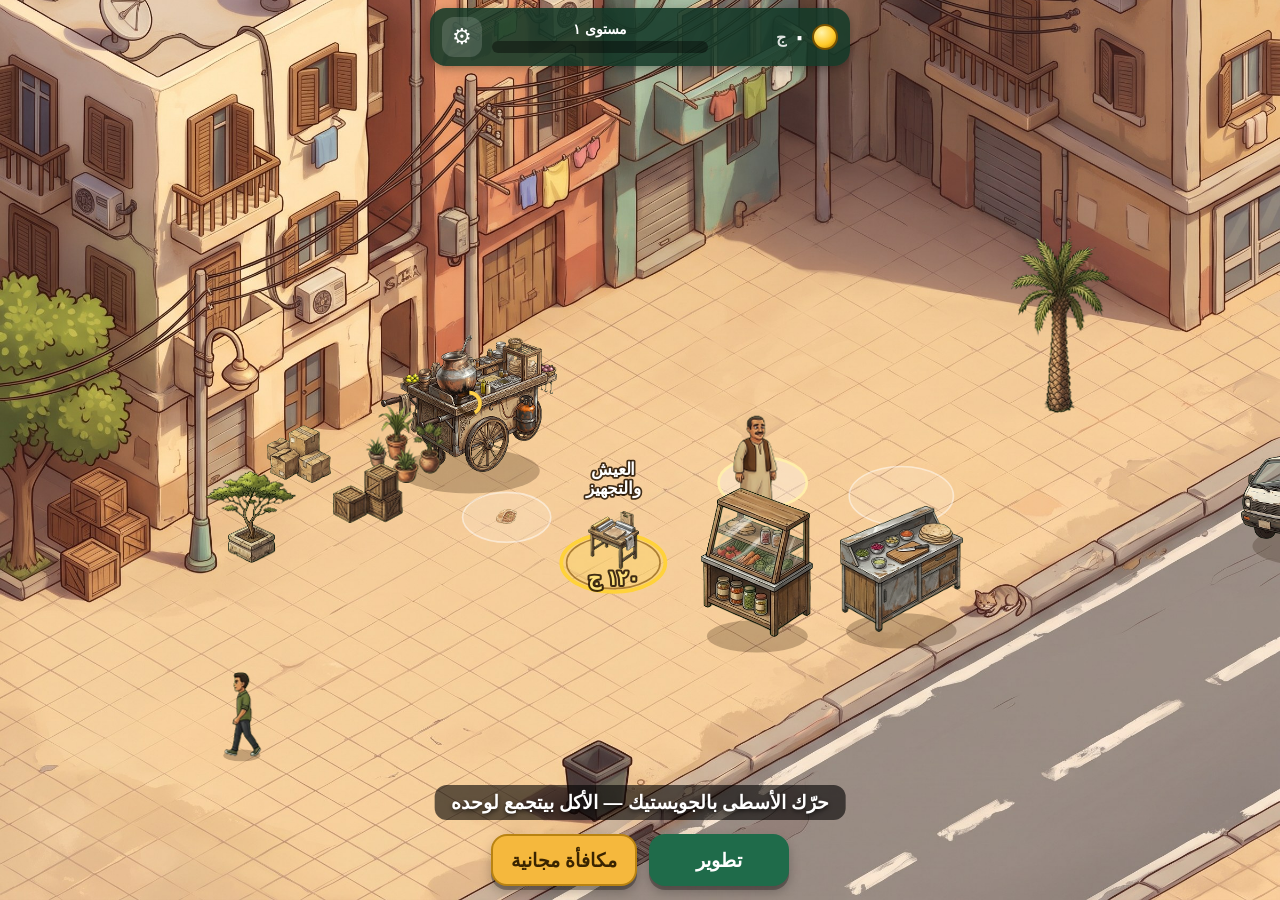
==== index.html @ d8e8b9ac "Add files via upload" ====
<!DOCTYPE html>
<html lang="ar" dir="rtl">
<head>
<meta charset="utf-8">
<meta name="viewport" content="width=device-width, initial-scale=1, maximum-scale=1, user-scalable=no, viewport-fit=cover">
<meta name="theme-color" content="#1b3a2a">
<title>فول وطعمية</title>
<link rel="stylesheet" href="style.css">
</head>
<body>
<canvas id="c"></canvas>

<div id="hud">
  <div id="topbar">
    <div id="moneyBox"><span class="coin"></span><b id="money">٠</b><small>ج</small></div>
    <div id="lvlBox"><div id="lvlTxt">مستوى ١</div><div id="fameBar"><i id="fameFill"></i></div></div>
    <button id="gear" aria-label="الإعدادات">⚙</button>
  </div>
  <div id="bottom">
    <button id="btnUp" class="btn green">تطوير</button>
    <button id="btnBonus" class="btn gold">مكافأة مجانية</button>
  </div>
  <div id="banner"></div>
  <div id="toast"></div>
</div>

<div id="modal" class="hidden"><div id="sheet"></div></div>

<div id="loading"><div class="ltitle">فول وطعمية</div><div class="lbar"><i id="lfill"></i></div><div class="lsub">جاري تحضير الفول...</div></div>

<script src="js/config.js"></script>
<script src="js/manifest.js"></script>
<script src="js/engine.js"></script>
<script src="js/render.js"></script>
<script src="js/game.js"></script>
<script src="js/ui.js"></script>
<script src="js/main.js"></script>
</body>
</html>
---- style.css ----
*{box-sizing:border-box;-webkit-tap-highlight-color:transparent;-webkit-user-select:none;user-select:none}
html,body{margin:0;height:100%;overflow:hidden;background:#d9b88b;font-family:Cairo,Tajawal,"Segoe UI",Tahoma,sans-serif;touch-action:none;overscroll-behavior:none}
#c{position:fixed;inset:0;width:100%;height:100%;display:block;touch-action:none}
#hud{position:fixed;inset:0;pointer-events:none;padding:env(safe-area-inset-top,0) env(safe-area-inset-right,0) env(safe-area-inset-bottom,0) env(safe-area-inset-left,0)}
#topbar{position:absolute;top:calc(env(safe-area-inset-top,0px) + 8px);left:0;right:0;margin:0 auto;width:min(92%,420px);height:58px;display:flex;align-items:center;gap:10px;padding:0 12px;border-radius:16px;background:rgba(20,58,40,.88);color:#fff;box-shadow:0 3px 10px rgba(0,0,0,.3)}
#moneyBox{display:flex;align-items:center;gap:6px;font-size:26px;font-weight:900;min-width:120px}
#moneyBox small{font-size:16px;opacity:.85}
.coin{width:26px;height:26px;border-radius:50%;background:radial-gradient(circle at 35% 30%,#fff3a8,#ffc928 60%,#b87c00);border:2px solid #7a5200;display:inline-block}
#lvlBox{flex:1;min-width:0}
#lvlTxt{font-size:14px;font-weight:800;text-align:center;margin-bottom:4px}
#fameBar{height:12px;border-radius:7px;background:rgba(0,0,0,.4);overflow:hidden;direction:ltr}
#fameFill{display:block;height:100%;width:0;background:linear-gradient(#ffe27a,#f5a623);border-radius:7px;transition:width .3s}
#gear{pointer-events:auto;border:0;background:rgba(255,255,255,.15);color:#fff;font-size:22px;width:40px;height:40px;border-radius:12px}
#bottom{position:absolute;bottom:calc(env(safe-area-inset-bottom,0px) + 14px);left:0;right:0;display:flex;justify-content:center;gap:12px;padding:0 14px}
.btn{pointer-events:auto;min-width:140px;height:52px;border:0;border-radius:16px;font-family:inherit;font-size:19px;font-weight:900;padding:0 18px;box-shadow:0 4px 0 rgba(0,0,0,.3),0 6px 12px rgba(0,0,0,.25)}
.btn:active{transform:translateY(2px);box-shadow:0 2px 0 rgba(0,0,0,.3)}
.btn.green{background:#1F6B4A;color:#fff}
.btn.gold{background:#F5B83D;color:#3A2400;border:2px solid #B98312}
.btn[disabled]{filter:grayscale(.5);opacity:.75}
.btn.alert{animation:pulse 1s infinite}
@keyframes pulse{50%{transform:scale(1.05)}}
#banner,#toast{position:absolute;left:50%;transform:translateX(-50%);text-align:center;color:#fff;font-weight:900;text-shadow:0 2px 4px rgba(0,0,0,.6);opacity:0;transition:opacity .3s}
#banner{top:calc(env(safe-area-inset-top,0px) + 76px);font-size:22px;background:rgba(150,40,20,.9);padding:8px 18px;border-radius:14px;width:max-content;max-width:92%}
#toast{bottom:calc(env(safe-area-inset-bottom,0px) + 80px);font-size:19px;background:rgba(0,0,0,.6);padding:6px 16px;border-radius:12px;width:max-content;max-width:92%}
#banner.show,#toast.show{opacity:1}
#modal{position:fixed;inset:0;background:rgba(0,0,0,.5);display:flex;align-items:flex-end;justify-content:center;z-index:20}
#modal.hidden{display:none}
#sheet{width:min(100%,460px);max-height:82%;overflow:auto;background:#fff6e4;border-radius:22px 22px 0 0;padding:16px 14px calc(env(safe-area-inset-bottom,0px) + 16px);color:#3a2400;touch-action:pan-y}
#sheet h2{margin:0 0 10px;text-align:center;font-size:22px}
.card{display:flex;align-items:center;gap:10px;background:#fff;border:2px solid #e6cf9a;border-radius:14px;padding:10px 12px;margin-bottom:8px}
.card .info{flex:1}.card .nm{font-weight:900;font-size:17px}.card .ef{font-size:13px;opacity:.75}
.buy{border:0;border-radius:12px;background:#1F6B4A;color:#fff;font-family:inherit;font-weight:900;font-size:16px;padding:10px 12px;min-width:92px}
.buy.no{background:#b9a98a}.buy.max{background:#777}
.row{display:flex;justify-content:space-between;align-items:center;padding:10px 4px;font-size:18px;font-weight:800}
.sw{border:0;border-radius:20px;padding:8px 16px;font-family:inherit;font-weight:900;font-size:16px;background:#1F6B4A;color:#fff}.sw.off{background:#9a8a6a}
.close{display:block;margin:10px auto 0;border:0;border-radius:14px;background:#3a2400;color:#fff;font-family:inherit;font-size:17px;font-weight:900;padding:10px 30px}
.danger{background:#b3341f}
#loading{position:fixed;inset:0;background:#1b3a2a;color:#fff;display:flex;flex-direction:column;align-items:center;justify-content:center;gap:14px;z-index:50}
#loading.done{display:none}
.ltitle{font-size:44px;font-weight:900;color:#ffd23a;text-shadow:0 3px 0 #7a4a00}
.lbar{width:min(70%,300px);height:16px;border-radius:9px;background:rgba(0,0,0,.4);overflow:hidden;direction:ltr}
#lfill{display:block;height:100%;width:0;background:linear-gradient(#ffe27a,#f5a623)}
.lsub{opacity:.8;font-size:16px}
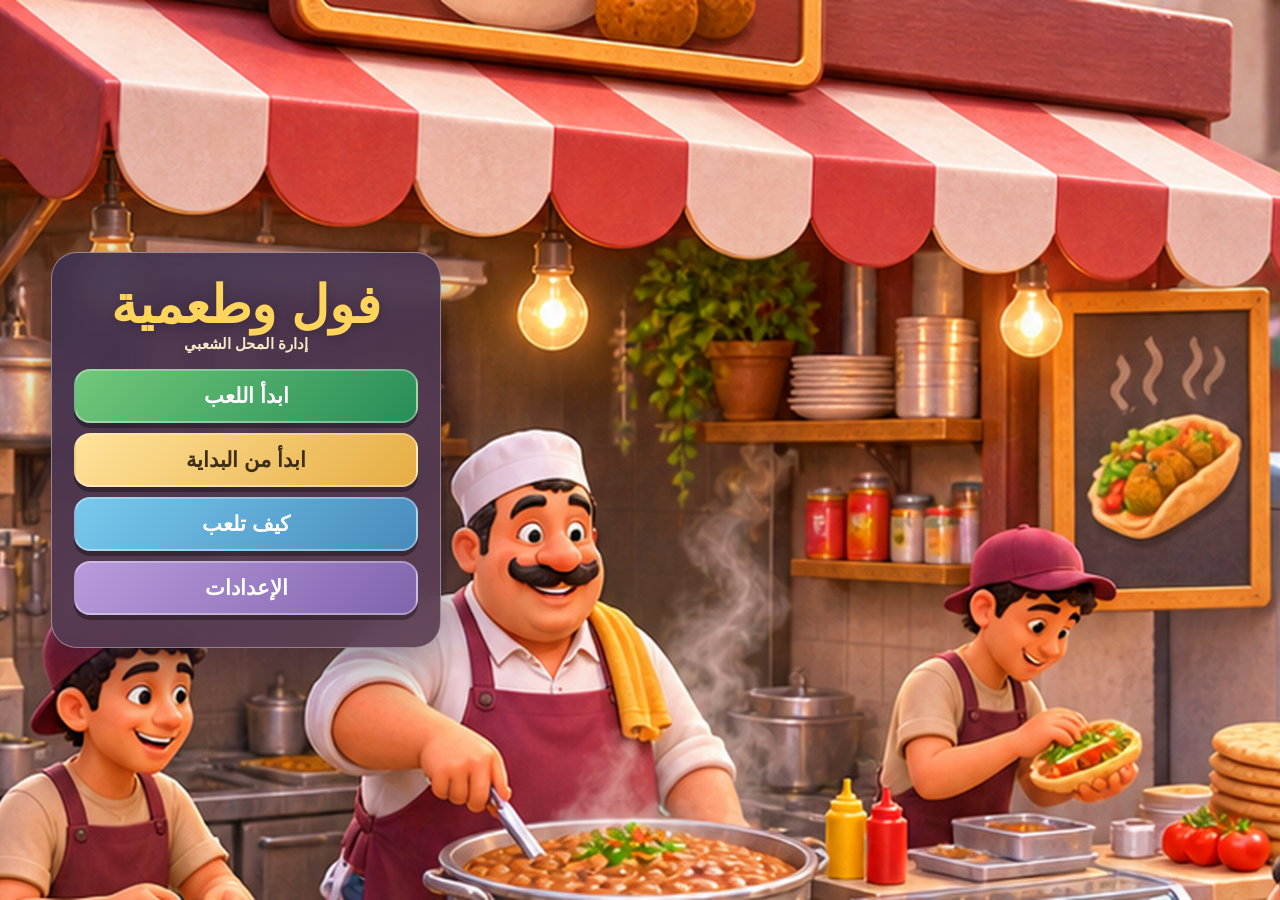
==== commit 811b2b28: "Add files via upload" ====
--- a/index.html
+++ b/index.html
@@ -10,6 +10,15 @@
 <body>
 <canvas id="c"></canvas>
 
+<div id="mainMenu" class="menu-screen">
+  <div class="menu-panel">
+    <div class="menu-title">فول وطعمية</div><div class="menu-subtitle">إدارة المحل الشعبي</div>
+    <button id="menuContinue" class="menu-btn primary">ابدأ اللعب</button>
+    <button id="menuNew" class="menu-btn gold">ابدأ من البداية</button>
+    <button id="menuHelp" class="menu-btn blue">كيف تلعب</button>
+    <button id="menuSettings" class="menu-btn purple">الإعدادات</button>
+  </div>
+</div>
 <div id="hud">
   <div id="topbar">
     <div id="moneyBox"><span class="coin"></span><b id="money">٠</b><small>ج</small></div>
@@ -19,6 +28,7 @@
   <div id="bottom">
     <button id="btnUp" class="btn green">تطوير</button>
     <button id="btnBonus" class="btn gold">مكافأة مجانية</button>
+    <button id="btnGoals" class="btn blue">أهداف اليوم</button>
   </div>
   <div id="banner"></div>
   <div id="toast"></div>
--- a/style.css
+++ b/style.css
@@ -1,8 +1,8 @@
 *{box-sizing:border-box;-webkit-tap-highlight-color:transparent;-webkit-user-select:none;user-select:none}
-html,body{margin:0;height:100%;overflow:hidden;background:#d9b88b;font-family:Cairo,Tajawal,"Segoe UI",Tahoma,sans-serif;touch-action:none;overscroll-behavior:none}
+html,body{margin:0;height:100%;overflow:hidden;background:#ead8bd;font-family:Cairo,Tajawal,"Segoe UI",Tahoma,sans-serif;touch-action:none;overscroll-behavior:none}
 #c{position:fixed;inset:0;width:100%;height:100%;display:block;touch-action:none}
 #hud{position:fixed;inset:0;pointer-events:none;padding:env(safe-area-inset-top,0) env(safe-area-inset-right,0) env(safe-area-inset-bottom,0) env(safe-area-inset-left,0)}
-#topbar{position:absolute;top:calc(env(safe-area-inset-top,0px) + 8px);left:0;right:0;margin:0 auto;width:min(92%,420px);height:58px;display:flex;align-items:center;gap:10px;padding:0 12px;border-radius:16px;background:rgba(20,58,40,.88);color:#fff;box-shadow:0 3px 10px rgba(0,0,0,.3)}
+#topbar{position:absolute;top:calc(env(safe-area-inset-top,0px) + 8px);left:0;right:0;margin:0 auto;width:min(92%,420px);height:58px;display:flex;align-items:center;gap:10px;padding:0 12px;border-radius:16px;background:rgba(54,43,70,.88);color:#fff;box-shadow:0 8px 24px rgba(43,31,54,.22);border:1px solid rgba(255,255,255,.22);backdrop-filter:blur(10px)}
 #moneyBox{display:flex;align-items:center;gap:6px;font-size:26px;font-weight:900;min-width:120px}
 #moneyBox small{font-size:16px;opacity:.85}
 .coin{width:26px;height:26px;border-radius:50%;background:radial-gradient(circle at 35% 30%,#fff3a8,#ffc928 60%,#b87c00);border:2px solid #7a5200;display:inline-block}
@@ -10,12 +10,12 @@
 #lvlTxt{font-size:14px;font-weight:800;text-align:center;margin-bottom:4px}
 #fameBar{height:12px;border-radius:7px;background:rgba(0,0,0,.4);overflow:hidden;direction:ltr}
 #fameFill{display:block;height:100%;width:0;background:linear-gradient(#ffe27a,#f5a623);border-radius:7px;transition:width .3s}
-#gear{pointer-events:auto;border:0;background:rgba(255,255,255,.15);color:#fff;font-size:22px;width:40px;height:40px;border-radius:12px}
+#gear{pointer-events:auto;border:0;background:rgba(255,255,255,.16);color:#fff;font-size:22px;width:40px;height:40px;border-radius:14px;border:1px solid rgba(255,255,255,.25)}
 #bottom{position:absolute;bottom:calc(env(safe-area-inset-bottom,0px) + 14px);left:0;right:0;display:flex;justify-content:center;gap:12px;padding:0 14px}
-.btn{pointer-events:auto;min-width:140px;height:52px;border:0;border-radius:16px;font-family:inherit;font-size:19px;font-weight:900;padding:0 18px;box-shadow:0 4px 0 rgba(0,0,0,.3),0 6px 12px rgba(0,0,0,.25)}
+.btn{pointer-events:auto;min-width:140px;height:52px;border:0;border-radius:16px;font-family:inherit;font-size:19px;font-weight:900;padding:0 18px;box-shadow:0 3px 0 rgba(44,31,57,.22),0 8px 18px rgba(44,31,57,.16);transition:transform .14s ease,filter .14s ease}
 .btn:active{transform:translateY(2px);box-shadow:0 2px 0 rgba(0,0,0,.3)}
-.btn.green{background:#1F6B4A;color:#fff}
-.btn.gold{background:#F5B83D;color:#3A2400;border:2px solid #B98312}
+.btn.green{background:linear-gradient(135deg,#69b96b,#318b58);color:#fff}
+.btn.gold{background:linear-gradient(135deg,#ffe08a,#efb94c);color:#4c3512;border:1px solid #d9a944}
 .btn[disabled]{filter:grayscale(.5);opacity:.75}
 .btn.alert{animation:pulse 1s infinite}
 @keyframes pulse{50%{transform:scale(1.05)}}
@@ -23,11 +23,11 @@
 #banner{top:calc(env(safe-area-inset-top,0px) + 76px);font-size:22px;background:rgba(150,40,20,.9);padding:8px 18px;border-radius:14px;width:max-content;max-width:92%}
 #toast{bottom:calc(env(safe-area-inset-bottom,0px) + 80px);font-size:19px;background:rgba(0,0,0,.6);padding:6px 16px;border-radius:12px;width:max-content;max-width:92%}
 #banner.show,#toast.show{opacity:1}
-#modal{position:fixed;inset:0;background:rgba(0,0,0,.5);display:flex;align-items:flex-end;justify-content:center;z-index:20}
+#modal{position:fixed;inset:0;background:rgba(30,24,38,.42);backdrop-filter:blur(5px);display:flex;align-items:flex-end;justify-content:center;z-index:20}
 #modal.hidden{display:none}
-#sheet{width:min(100%,460px);max-height:82%;overflow:auto;background:#fff6e4;border-radius:22px 22px 0 0;padding:16px 14px calc(env(safe-area-inset-bottom,0px) + 16px);color:#3a2400;touch-action:pan-y}
+#sheet{width:min(100%,460px);max-height:82%;overflow:auto;background:linear-gradient(160deg,#fffdf7,#f5ead8);border:1px solid #fff;border-radius:24px 24px 0 0;padding:16px 14px calc(env(safe-area-inset-bottom,0px) + 16px);color:#3a2400;touch-action:pan-y}
 #sheet h2{margin:0 0 10px;text-align:center;font-size:22px}
-.card{display:flex;align-items:center;gap:10px;background:#fff;border:2px solid #e6cf9a;border-radius:14px;padding:10px 12px;margin-bottom:8px}
+.card{display:flex;align-items:center;gap:10px;background:#fff;border:1px solid #eadbc2;border-radius:16px;box-shadow:0 4px 12px rgba(70,48,25,.06);padding:10px 12px;margin-bottom:8px}
 .card .info{flex:1}.card .nm{font-weight:900;font-size:17px}.card .ef{font-size:13px;opacity:.75}
 .buy{border:0;border-radius:12px;background:#1F6B4A;color:#fff;font-family:inherit;font-weight:900;font-size:16px;padding:10px 12px;min-width:92px}
 .buy.no{background:#b9a98a}.buy.max{background:#777}
@@ -35,9 +35,30 @@
 .sw{border:0;border-radius:20px;padding:8px 16px;font-family:inherit;font-weight:900;font-size:16px;background:#1F6B4A;color:#fff}.sw.off{background:#9a8a6a}
 .close{display:block;margin:10px auto 0;border:0;border-radius:14px;background:#3a2400;color:#fff;font-family:inherit;font-size:17px;font-weight:900;padding:10px 30px}
 .danger{background:#b3341f}
-#loading{position:fixed;inset:0;background:#1b3a2a;color:#fff;display:flex;flex-direction:column;align-items:center;justify-content:center;gap:14px;z-index:50}
+#loading{position:fixed;inset:0;background:#3c304b;color:#fff;display:flex;flex-direction:column;align-items:center;justify-content:center;gap:14px;z-index:50}
 #loading.done{display:none}
 .ltitle{font-size:44px;font-weight:900;color:#ffd23a;text-shadow:0 3px 0 #7a4a00}
 .lbar{width:min(70%,300px);height:16px;border-radius:9px;background:rgba(0,0,0,.4);overflow:hidden;direction:ltr}
 #lfill{display:block;height:100%;width:0;background:linear-gradient(#ffe27a,#f5a623)}
 .lsub{opacity:.8;font-size:16px}
+
+/* Main menu */
+.menu-screen{position:fixed;inset:0;z-index:60;display:flex;align-items:center;justify-content:flex-end;padding:clamp(12px,4vw,54px);background:#3a2415 url('assets/ui/start_bg.png') center/cover no-repeat}
+.menu-screen.hidden{display:none}
+.menu-panel{width:min(390px,46vw);min-width:260px;padding:22px;border:1px solid rgba(255,255,255,.38);border-radius:26px;background:linear-gradient(155deg,rgba(62,48,78,.94),rgba(94,63,83,.94));box-shadow:0 18px 50px #241b3180;backdrop-filter:blur(12px);text-align:center;color:#fff}
+.menu-title{font-size:clamp(30px,5vw,52px);font-weight:1000;color:#ffd45b;text-shadow:0 2px 8px #2d1b3966}
+.menu-subtitle{font-size:15px;font-weight:800;color:#f9e7c7;margin:0 0 16px}
+.menu-btn{display:block;width:100%;min-height:54px;margin:10px 0;border:2px solid #ffffff55;border-radius:16px;color:white;font-family:inherit;font-size:clamp(17px,2.4vw,21px);font-weight:900;box-shadow:0 5px 0 #0005;cursor:pointer}
+.menu-btn:active{transform:translateY(2px)}.menu-btn.primary{background:linear-gradient(135deg,#71c879,#278d58)}.menu-btn.gold{background:linear-gradient(135deg,#ffe29a,#e6ad43);color:#402f18}.menu-btn.blue{background:linear-gradient(135deg,#78c9ed,#478bbd)}.menu-btn.purple{background:linear-gradient(135deg,#b99bdc,#8064ad)}
+#moneyBox:before{content:'الرصيد';font-size:12px;opacity:.8;position:absolute;top:2px;right:16px}#moneyBox{position:relative;padding-top:8px}
+@media(max-width:600px){.menu-screen{justify-content:center;padding:12px;background-position:38% center}.menu-panel{width:min(92vw,360px);min-width:0;margin-top:auto;margin-bottom:8px;padding:15px;background:rgba(27,47,34,.92)}.menu-title{font-size:34px}.menu-btn{min-height:48px;margin:7px 0}#topbar{height:54px}}
+
+.btn.blue{background:#247eae;color:#fff}.btn{min-width:112px;padding:0 12px;font-size:16px}
+@media(max-width:600px){#bottom{gap:7px}.btn{min-width:0;flex:1;font-size:14px;padding:0 6px;height:48px}}
+#modal{z-index:90}
+
+/* Visual Refresh V2: calmer surfaces, softer contrast, smoother feedback */
+.menu-btn,.btn,.buy,.close{transition:transform .14s ease,filter .14s ease,box-shadow .14s ease}
+.menu-btn:active,.btn:active,.buy:active,.close:active{filter:brightness(1.06)}
+#toast{background:rgba(55,43,69,.88);backdrop-filter:blur(8px);box-shadow:0 8px 24px rgba(0,0,0,.14)}
+#banner{background:rgba(164,75,56,.9);box-shadow:0 8px 24px rgba(0,0,0,.12)}
